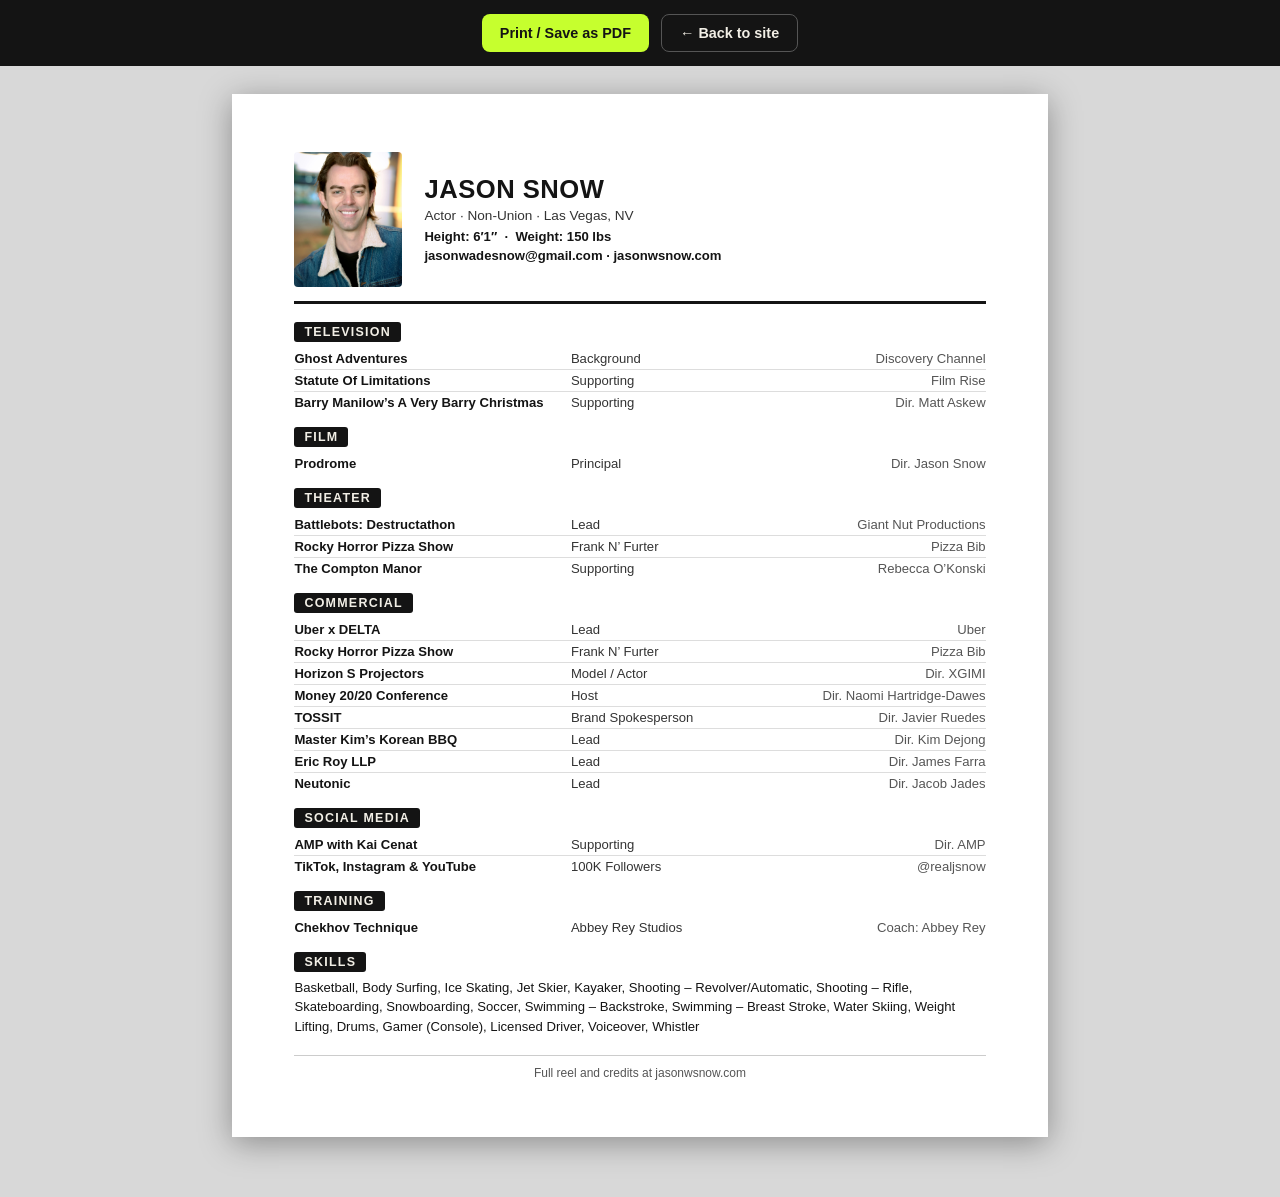
==== resume-print.html @ 2a9f2f9e "Shield contact email, add headshot lightbox/download, printable resume - Contact email is now assemb" ====
<!DOCTYPE html>
<html lang="en">
<head>
  <meta charset="UTF-8">
  <meta name="viewport" content="width=device-width, initial-scale=1.0">
  <title>Jason Snow | R&eacute;sum&eacute; (Print)</title>
  <meta name="robots" content="noindex, nofollow">
  <link rel="icon" type="image/png" href="favicon.png">

  <style>
    * {
      margin: 0;
      padding: 0;
      box-sizing: border-box;
    }

    body {
      font-family: "Helvetica Neue", Helvetica, Arial, sans-serif;
      background: #d8d8d8;
      color: #141414;
    }

    .toolbar {
      position: sticky;
      top: 0;
      z-index: 10;
      display: flex;
      justify-content: center;
      gap: 12px;
      padding: 14px;
      background: #141414;
    }

    .toolbar button,
    .toolbar a {
      font-family: inherit;
      font-size: 0.9rem;
      font-weight: 600;
      border-radius: 8px;
      padding: 10px 18px;
      cursor: pointer;
      text-decoration: none;
    }

    .toolbar button {
      background: #c6ff2e;
      color: #141414;
      border: none;
    }

    .toolbar a {
      background: transparent;
      color: #f2efe6;
      border: 1px solid #555;
    }

    .sheet {
      max-width: 8.5in;
      margin: 28px auto 60px;
      background: #ffffff;
      padding: 0.6in 0.65in;
      box-shadow: 0 6px 30px rgba(0, 0, 0, 0.35);
    }

    .r-header {
      display: flex;
      align-items: center;
      gap: 22px;
      border-bottom: 3px solid #141414;
      padding-bottom: 14px;
      margin-bottom: 18px;
    }

    .r-photo {
      width: 108px;
      height: 135px;
      object-fit: cover;
      border-radius: 4px;
      flex-shrink: 0;
    }

    .r-id h1 {
      font-size: 1.6rem;
      letter-spacing: 0.02em;
      text-transform: uppercase;
    }

    .r-tagline {
      font-size: 0.85rem;
      margin-top: 4px;
      color: #333;
    }

    .r-stats {
      font-size: 0.82rem;
      margin-top: 6px;
      font-weight: 600;
    }

    .r-contact {
      font-size: 0.82rem;
      margin-top: 4px;
      font-weight: 600;
    }

    .r-section {
      margin-bottom: 14px;
    }

    .r-section h2 {
      font-size: 0.78rem;
      text-transform: uppercase;
      letter-spacing: 0.1em;
      background: #141414;
      color: #f2efe6;
      display: inline-block;
      padding: 3px 10px;
      border-radius: 3px;
      margin-bottom: 6px;
    }

    .r-section table {
      width: 100%;
      border-collapse: collapse;
      font-size: 0.82rem;
    }

    .r-section td {
      padding: 3px 0;
      vertical-align: top;
      border-bottom: 1px solid #ddd;
    }

    .r-section tr:last-child td {
      border-bottom: none;
    }

    .r-prod {
      font-weight: 700;
      width: 40%;
    }

    .r-role {
      width: 28%;
      color: #333;
    }

    .r-detail {
      width: 32%;
      text-align: right;
      color: #555;
    }

    .r-skills {
      font-size: 0.82rem;
      line-height: 1.5;
    }

    .r-footer {
      margin-top: 18px;
      padding-top: 10px;
      border-top: 1px solid #ccc;
      font-size: 0.75rem;
      color: #555;
      text-align: center;
    }

    @media print {
      .no-print {
        display: none !important;
      }

      body {
        background: #ffffff;
      }

      .sheet {
        margin: 0;
        padding: 0;
        box-shadow: none;
        max-width: none;
      }

      @page {
        margin: 0.5in;
      }
    }
  </style>
</head>
<body>
  <div class="toolbar no-print">
    <button type="button" onclick="window.print()">Print / Save as PDF</button>
    <a href="index.html">&larr; Back to site</a>
  </div>

  <main class="sheet">
    <header class="r-header">
      <img class="r-photo" src="assets/jason-snow-headshot.jpg" alt="Jason Snow">
      <div class="r-id">
        <h1>Jason Snow</h1>
        <p class="r-tagline">Actor &middot; Non-Union &middot; Las Vegas, NV</p>
        <p class="r-stats">Height: 6&prime;1&Prime; &nbsp;&middot;&nbsp; Weight: 150 lbs</p>
        <p class="r-contact" id="r-contact">jasonwsnow.com</p>
      </div>
    </header>

    <section class="r-section">
      <h2>Television</h2>
      <table>
        <tr><td class="r-prod">Ghost Adventures</td><td class="r-role">Background</td><td class="r-detail">Discovery Channel</td></tr>
        <tr><td class="r-prod">Statute Of Limitations</td><td class="r-role">Supporting</td><td class="r-detail">Film Rise</td></tr>
        <tr><td class="r-prod">Barry Manilow&rsquo;s A Very Barry Christmas</td><td class="r-role">Supporting</td><td class="r-detail">Dir. Matt Askew</td></tr>
      </table>
    </section>

    <section class="r-section">
      <h2>Film</h2>
      <table>
        <tr><td class="r-prod">Prodrome</td><td class="r-role">Principal</td><td class="r-detail">Dir. Jason Snow</td></tr>
      </table>
    </section>

    <section class="r-section">
      <h2>Theater</h2>
      <table>
        <tr><td class="r-prod">Battlebots: Destructathon</td><td class="r-role">Lead</td><td class="r-detail">Giant Nut Productions</td></tr>
        <tr><td class="r-prod">Rocky Horror Pizza Show</td><td class="r-role">Frank N&rsquo; Furter</td><td class="r-detail">Pizza Bib</td></tr>
        <tr><td class="r-prod">The Compton Manor</td><td class="r-role">Supporting</td><td class="r-detail">Rebecca O&rsquo;Konski</td></tr>
      </table>
    </section>

    <section class="r-section">
      <h2>Commercial</h2>
      <table>
        <tr><td class="r-prod">Uber x DELTA</td><td class="r-role">Lead</td><td class="r-detail">Uber</td></tr>
        <tr><td class="r-prod">Rocky Horror Pizza Show</td><td class="r-role">Frank N&rsquo; Furter</td><td class="r-detail">Pizza Bib</td></tr>
        <tr><td class="r-prod">Horizon S Projectors</td><td class="r-role">Model / Actor</td><td class="r-detail">Dir. XGIMI</td></tr>
        <tr><td class="r-prod">Money 20/20 Conference</td><td class="r-role">Host</td><td class="r-detail">Dir. Naomi Hartridge-Dawes</td></tr>
        <tr><td class="r-prod">TOSSIT</td><td class="r-role">Brand Spokesperson</td><td class="r-detail">Dir. Javier Ruedes</td></tr>
        <tr><td class="r-prod">Master Kim&rsquo;s Korean BBQ</td><td class="r-role">Lead</td><td class="r-detail">Dir. Kim Dejong</td></tr>
        <tr><td class="r-prod">Eric Roy LLP</td><td class="r-role">Lead</td><td class="r-detail">Dir. James Farra</td></tr>
        <tr><td class="r-prod">Neutonic</td><td class="r-role">Lead</td><td class="r-detail">Dir. Jacob Jades</td></tr>
      </table>
    </section>

    <section class="r-section">
      <h2>Social Media</h2>
      <table>
        <tr><td class="r-prod">AMP with Kai Cenat</td><td class="r-role">Supporting</td><td class="r-detail">Dir. AMP</td></tr>
        <tr><td class="r-prod">TikTok, Instagram &amp; YouTube</td><td class="r-role">100K Followers</td><td class="r-detail">@realjsnow</td></tr>
      </table>
    </section>

    <section class="r-section">
      <h2>Training</h2>
      <table>
        <tr><td class="r-prod">Chekhov Technique</td><td class="r-role">Abbey Rey Studios</td><td class="r-detail">Coach: Abbey Rey</td></tr>
      </table>
    </section>

    <section class="r-section">
      <h2>Skills</h2>
      <p class="r-skills">Basketball, Body Surfing, Ice Skating, Jet Skier, Kayaker, Shooting &ndash; Revolver/Automatic, Shooting &ndash; Rifle, Skateboarding, Snowboarding, Soccer, Swimming &ndash; Backstroke, Swimming &ndash; Breast Stroke, Water Skiing, Weight Lifting, Drums, Gamer (Console), Licensed Driver, Voiceover, Whistler</p>
    </section>

    <p class="r-footer">Full reel and credits at jasonwsnow.com</p>
  </main>

  <script>
    document.getElementById('r-contact').textContent = atob('amFzb253YWRlc25vd0BnbWFpbC5jb20=') + '  ·  jasonwsnow.com';
  </script>
</body>
</html>
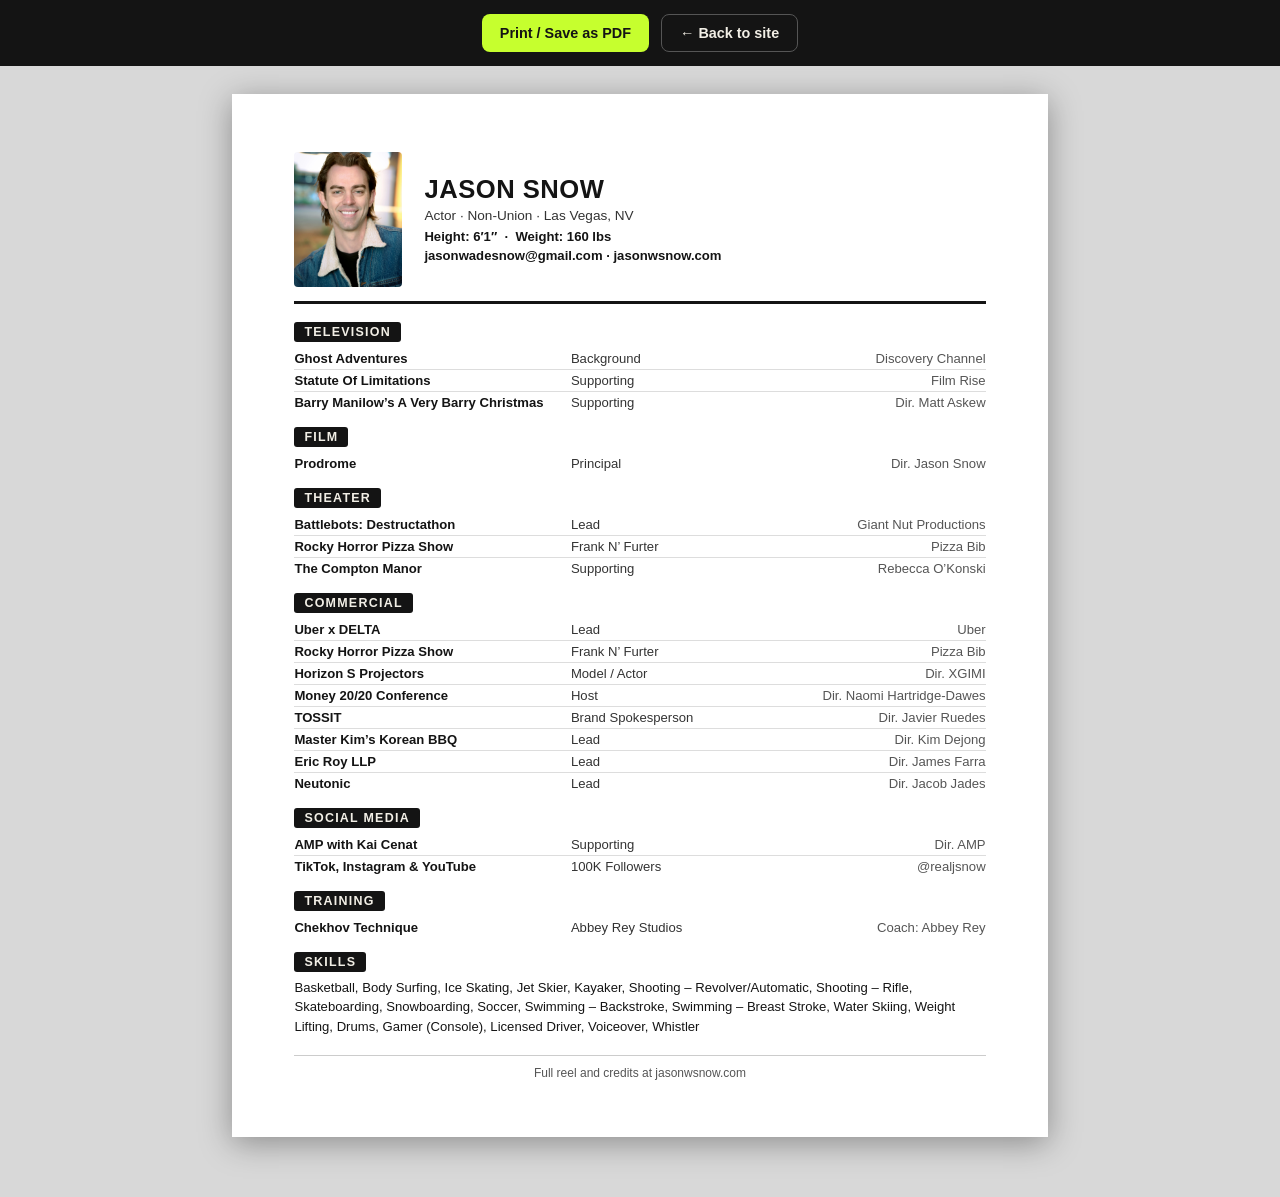
==== commit 171ce903: "Rename Video toggle button to "Videography", update weight to 160 lbs Co-Authored-By: Claude Sonnet " ====
--- a/resume-print.html
+++ b/resume-print.html
@@ -3,7 +3,7 @@
 <head>
   <meta charset="UTF-8">
   <meta name="viewport" content="width=device-width, initial-scale=1.0">
-  <title>Jason Snow | R&eacute;sum&eacute; (Print)</title>
+  <title>Jason Snow | Acting Resume (Print)</title>
   <meta name="robots" content="noindex, nofollow">
   <link rel="icon" type="image/png" href="favicon.png">
 
@@ -199,7 +199,7 @@
       <div class="r-id">
         <h1>Jason Snow</h1>
         <p class="r-tagline">Actor &middot; Non-Union &middot; Las Vegas, NV</p>
-        <p class="r-stats">Height: 6&prime;1&Prime; &nbsp;&middot;&nbsp; Weight: 150 lbs</p>
+        <p class="r-stats">Height: 6&prime;1&Prime; &nbsp;&middot;&nbsp; Weight: 160 lbs</p>
         <p class="r-contact" id="r-contact">jasonwsnow.com</p>
       </div>
     </header>
